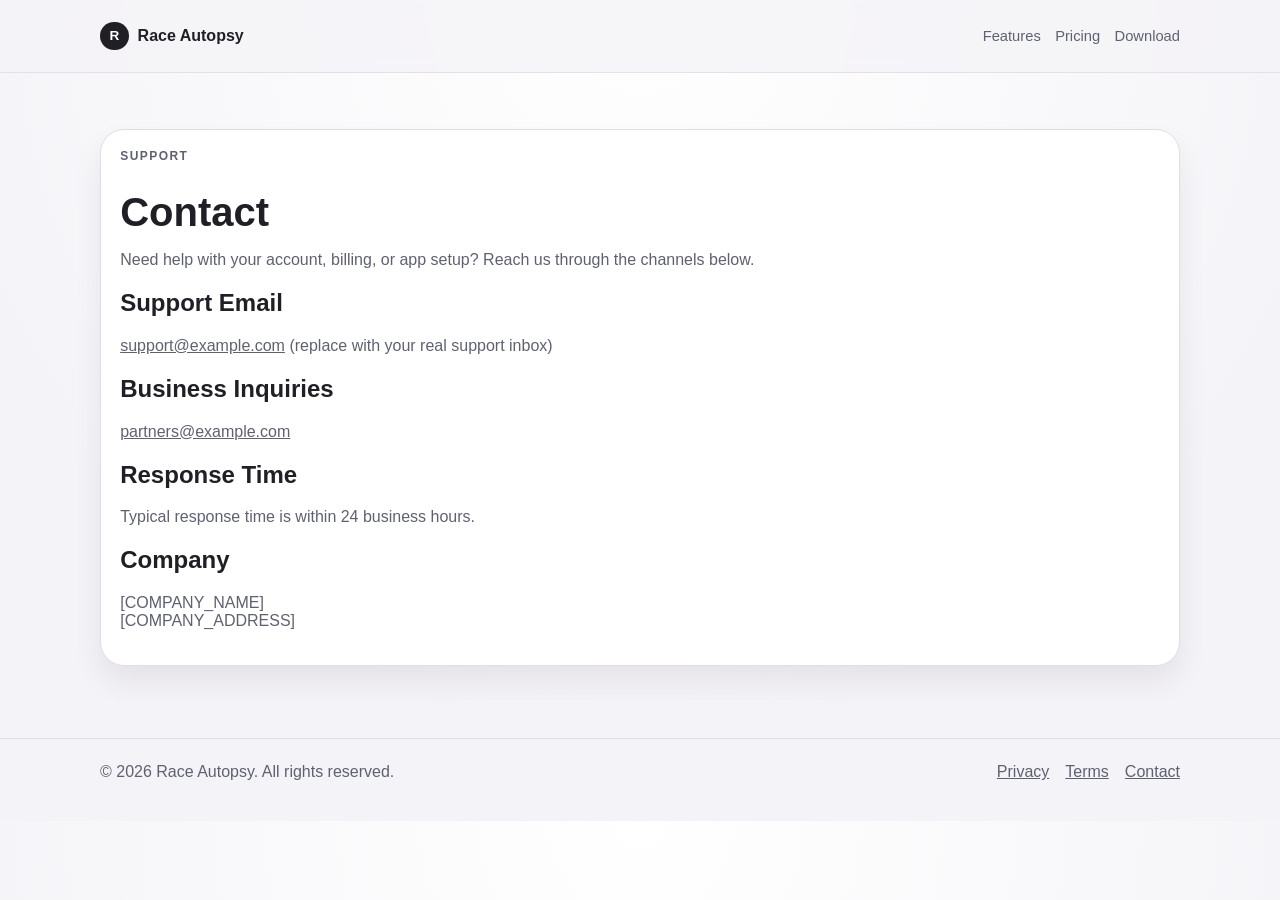
==== contact/index.html @ b4b7649e "Initial commit" ====
<!doctype html>
<html lang="en">
<head>
  <meta charset="utf-8">
  <meta name="viewport" content="width=device-width, initial-scale=1">
  <title>Contact | Race Autopsy</title>
  <meta name="description" content="Contact and support details for Race Autopsy.">
  <link rel="stylesheet" href="../assets/css/styles.css">
</head>
<body>
  <header class="site-header">
    <div class="container header-inner">
      <a class="brand" href="../" aria-label="Race Autopsy home">
        <span class="brand-mark" aria-hidden="true">R</span>
        <span class="brand-text">Race Autopsy</span>
      </a>
      <nav class="main-nav" aria-label="Primary">
        <a href="../#features">Features</a>
        <a href="../#pricing">Pricing</a>
        <a href="../#download">Download</a>
      </nav>
    </div>
  </header>

  <main class="legal-main">
    <div class="container legal-card">
      <p class="eyebrow">Support</p>
      <h1>Contact</h1>
      <p>Need help with your account, billing, or app setup? Reach us through the channels below.</p>

      <h2>Support Email</h2>
      <p><a href="mailto:support@example.com">support@example.com</a> (replace with your real support inbox)</p>

      <h2>Business Inquiries</h2>
      <p><a href="mailto:partners@example.com">partners@example.com</a></p>

      <h2>Response Time</h2>
      <p>Typical response time is within 24 business hours.</p>

      <h2>Company</h2>
      <p>[COMPANY_NAME]<br>[COMPANY_ADDRESS]</p>
    </div>
  </main>

  <footer class="site-footer">
    <div class="container footer-inner">
      <p>&copy; <span id="year">2026</span> Race Autopsy. All rights reserved.</p>
      <nav aria-label="Legal">
        <a href="../privacy/">Privacy</a>
        <a href="../terms/">Terms</a>
        <a href="../contact/">Contact</a>
      </nav>
    </div>
  </footer>

  <script src="../assets/js/main.js" defer></script>
</body>
</html>
---- assets/css/styles.css ----
:root {
  --bg: #f4f3f7;
  --surface: #ffffff;
  --surface-soft: #f9f8fc;
  --text: #1f1f25;
  --text-muted: #5f6170;
  --line: #dfdde8;
  --accent: #1f1f25;
  --accent-soft: #ece9f8;
  --radius-lg: 24px;
  --radius-md: 16px;
  --shadow-soft: 0 16px 30px rgba(26, 20, 44, 0.07);
  --max-width: 1080px;
}

* {
  box-sizing: border-box;
}

html,
body {
  margin: 0;
  padding: 0;
  font-family: "Avenir Next", "Segoe UI", "Helvetica Neue", Helvetica, Arial, sans-serif;
  color: var(--text);
  background: radial-gradient(circle at top, #ffffff 0%, var(--bg) 70%);
}

img {
  max-width: 100%;
  display: block;
}

a {
  color: inherit;
}

.skip-link {
  position: absolute;
  left: -9999px;
}

.skip-link:focus {
  left: 1rem;
  top: 1rem;
  z-index: 999;
  padding: 0.5rem 0.75rem;
  background: #000;
  color: #fff;
  border-radius: 0.4rem;
}

.container {
  width: min(var(--max-width), calc(100% - 2rem));
  margin-inline: auto;
}

.section {
  padding: 4.5rem 0;
}

.eyebrow {
  margin: 0;
  font-size: 0.75rem;
  letter-spacing: 0.12em;
  text-transform: uppercase;
  color: var(--text-muted);
  font-weight: 600;
}

.section-heading h2 {
  margin: 0.5rem 0 0;
  font-size: clamp(1.6rem, 4vw, 2.3rem);
}

.section-heading {
  max-width: 42rem;
  margin-bottom: 2rem;
}

.site-header {
  position: sticky;
  top: 0;
  backdrop-filter: blur(8px);
  background: rgba(244, 243, 247, 0.8);
  border-bottom: 1px solid rgba(223, 221, 232, 0.85);
  z-index: 30;
}

.header-inner {
  display: flex;
  align-items: center;
  justify-content: space-between;
  min-height: 4.5rem;
  gap: 1rem;
}

.brand {
  display: inline-flex;
  align-items: center;
  gap: 0.55rem;
  font-weight: 700;
  text-decoration: none;
}

.brand-mark {
  width: 1.8rem;
  aspect-ratio: 1;
  border-radius: 99px;
  display: inline-grid;
  place-items: center;
  background: var(--accent);
  color: #fff;
  font-size: 0.85rem;
}

.main-nav {
  display: flex;
  align-items: center;
  gap: 0.9rem;
  font-size: 0.92rem;
}

.main-nav a {
  text-decoration: none;
  color: var(--text-muted);
}

.main-nav a:hover,
.main-nav a:focus-visible,
.site-footer a:hover,
.site-footer a:focus-visible {
  color: var(--text);
}

.button {
  display: inline-flex;
  align-items: center;
  justify-content: center;
  border: 1px solid var(--accent);
  border-radius: 99px;
  padding: 0.68rem 1.2rem;
  background: var(--accent);
  color: #fff;
  font-weight: 600;
  text-decoration: none;
}

.button:hover,
.button:focus-visible {
  opacity: 0.93;
}

.button-small {
  padding: 0.45rem 0.9rem;
  font-size: 0.8rem;
}

.button-secondary {
  background: transparent;
  color: var(--text);
}

.hero-grid {
  display: grid;
  grid-template-columns: repeat(2, minmax(0, 1fr));
  gap: 2.2rem;
  align-items: center;
}

.hero h1 {
  margin: 0.8rem 0 1rem;
  font-size: clamp(2rem, 6vw, 3.8rem);
  line-height: 1.05;
}

.lead {
  margin: 0;
  max-width: 34rem;
  color: var(--text-muted);
  font-size: 1.07rem;
}

.cta-row {
  margin-top: 1.5rem;
  display: flex;
  flex-wrap: wrap;
  gap: 0.75rem;
}

.store-button {
  min-width: 10rem;
  border: 1px solid var(--line);
  border-radius: 14px;
  background: var(--surface);
  padding: 0.55rem 0.85rem;
  text-decoration: none;
  box-shadow: var(--shadow-soft);
}

.store-title {
  display: block;
  font-weight: 700;
}

.store-subtitle {
  font-size: 0.77rem;
  color: var(--text-muted);
}

.phone-frame {
  margin-left: auto;
  width: min(340px, 92%);
  border-radius: 42px;
  padding: 0.9rem;
  background: linear-gradient(180deg, #f2f0fa, #ffffff);
  box-shadow: 0 25px 40px rgba(26, 20, 44, 0.15);
}

.phone-screen {
  border-radius: 32px;
  background: #fff;
  min-height: 520px;
  border: 1px solid #ebebef;
  padding: 1rem;
}

.screen-top {
  margin: 0;
  color: var(--text-muted);
  font-size: 0.78rem;
}

.screen-card {
  margin-top: 1rem;
  border: 1px solid #e8e4f5;
  background: #f8f5ff;
  border-radius: var(--radius-md);
  padding: 1rem;
}

.screen-card h2 {
  margin: 0.2rem 0;
  font-size: 1.2rem;
}

.screen-label,
.screen-price {
  margin: 0;
}

.screen-list {
  margin: 1rem 0 0;
  padding-left: 1rem;
  color: var(--text-muted);
}

.proof-grid {
  display: grid;
  grid-template-columns: repeat(3, minmax(0, 1fr));
  gap: 1rem;
}

.proof-grid article {
  background: var(--surface);
  border-radius: var(--radius-md);
  border: 1px solid var(--line);
  padding: 1.2rem;
}

.proof-grid h2 {
  margin: 0;
  font-size: 1.6rem;
}

.proof-grid p {
  margin: 0.5rem 0 0;
  color: var(--text-muted);
}

.feature-grid,
.pricing-grid,
.testimonial-grid {
  display: grid;
  gap: 1rem;
}

.feature-grid {
  grid-template-columns: repeat(3, minmax(0, 1fr));
}

.feature-card,
.price-card,
.testimonial,
.legal-card {
  background: var(--surface);
  border: 1px solid var(--line);
  border-radius: var(--radius-lg);
  box-shadow: var(--shadow-soft);
  padding: 1.2rem;
}

.feature-card h3,
.price-card h3,
.steps h3,
.testimonial p {
  margin-top: 0;
}

.feature-card p,
.steps p,
.testimonial cite,
.legal-card p,
.legal-card li {
  color: var(--text-muted);
}

.split-layout {
  display: grid;
  grid-template-columns: 1.2fr 1fr;
  gap: 1rem;
}

.steps {
  margin: 0;
  padding-left: 1.2rem;
  display: grid;
  gap: 1rem;
}

.pricing {
  background: linear-gradient(180deg, rgba(255, 255, 255, 0), rgba(236, 233, 248, 0.75));
}

.pricing-grid {
  grid-template-columns: repeat(2, minmax(0, 1fr));
}

.price-card {
  position: relative;
}

.price-card .price {
  margin: 0.3rem 0 0.8rem;
  font-size: 2rem;
  font-weight: 700;
}

.price-card .price span {
  font-size: 0.95rem;
  color: var(--text-muted);
  font-weight: 500;
}

.price-card ul {
  margin: 0 0 1.2rem;
  padding-left: 1.2rem;
  color: var(--text-muted);
}

.pill {
  margin: 0;
  display: inline-block;
  font-size: 0.73rem;
  text-transform: uppercase;
  letter-spacing: 0.08em;
  border-radius: 999px;
  padding: 0.25rem 0.6rem;
  color: #fff;
  background: var(--accent);
}

.featured {
  border-color: #cfc7eb;
  background: var(--surface-soft);
}

.testimonial-grid {
  grid-template-columns: repeat(3, minmax(0, 1fr));
}

.testimonial {
  margin: 0;
}

.testimonial p {
  font-size: 1.02rem;
}

.testimonial cite {
  font-style: normal;
  font-size: 0.9rem;
}

.site-footer {
  border-top: 1px solid var(--line);
  padding: 1.5rem 0 2.5rem;
}

.footer-inner {
  display: flex;
  flex-wrap: wrap;
  align-items: center;
  justify-content: space-between;
  gap: 0.8rem;
}

.footer-inner p,
.footer-inner nav {
  margin: 0;
  color: var(--text-muted);
}

.footer-inner nav {
  display: inline-flex;
  gap: 1rem;
}

.legal-main {
  padding: 3.5rem 0 4.5rem;
}

.legal-main h1 {
  font-size: clamp(1.7rem, 5vw, 2.5rem);
  margin-bottom: 0.75rem;
}

.legal-list {
  padding-left: 1.2rem;
}

.reveal {
  opacity: 0;
  transform: translateY(16px);
  transition: opacity 500ms ease, transform 500ms ease;
}

.reveal.is-visible {
  opacity: 1;
  transform: translateY(0);
}

@media (max-width: 960px) {
  .hero-grid,
  .split-layout,
  .feature-grid,
  .proof-grid,
  .pricing-grid,
  .testimonial-grid {
    grid-template-columns: 1fr;
  }

  .phone-frame {
    margin-inline: auto;
  }

  .main-nav a:not(.button) {
    display: none;
  }
}

@media (prefers-reduced-motion: reduce) {
  *,
  *::before,
  *::after {
    animation: none !important;
    transition: none !important;
    scroll-behavior: auto !important;
  }

  .reveal {
    opacity: 1;
    transform: none;
  }
}
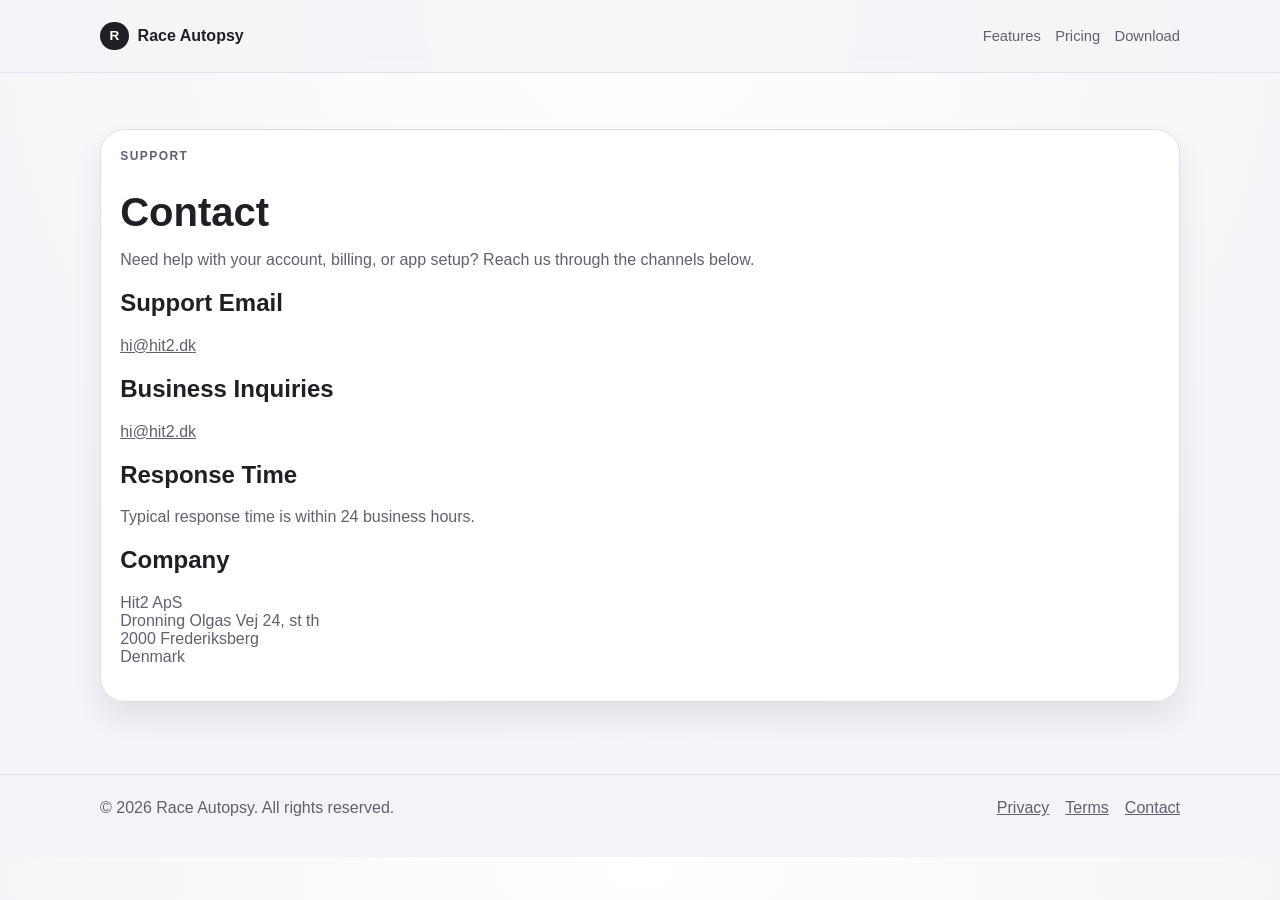
==== commit 1c78d89a: "Update company info" ====
--- a/contact/index.html
+++ b/contact/index.html
@@ -29,16 +29,16 @@
       <p>Need help with your account, billing, or app setup? Reach us through the channels below.</p>
 
       <h2>Support Email</h2>
-      <p><a href="mailto:support@example.com">support@example.com</a> (replace with your real support inbox)</p>
+      <p><a href="mailto:hi@hit2.dk">hi@hit2.dk</a></p>
 
       <h2>Business Inquiries</h2>
-      <p><a href="mailto:partners@example.com">partners@example.com</a></p>
+      <p><a href="mailto:hi@hit2.dk">hi@hit2.dk</a></p>
 
       <h2>Response Time</h2>
       <p>Typical response time is within 24 business hours.</p>
 
       <h2>Company</h2>
-      <p>[COMPANY_NAME]<br>[COMPANY_ADDRESS]</p>
+      <p>Hit2 ApS<br>Dronning Olgas Vej 24, st th<br>2000 Frederiksberg<br>Denmark</p>
     </div>
   </main>
 
